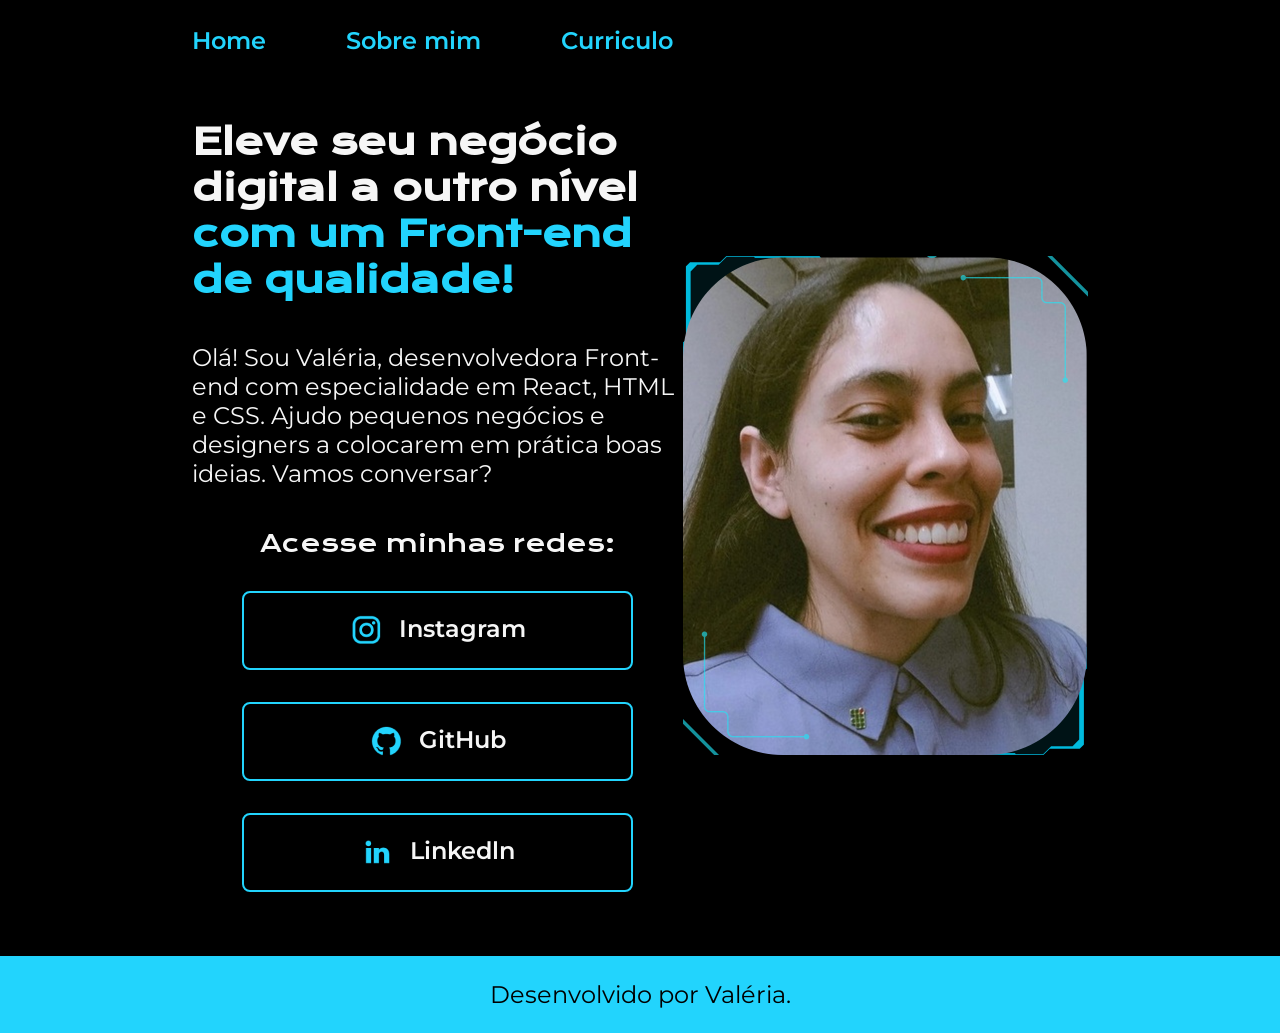
==== index.html @ f46835f8 "Primeiro envio" ====
<!DOCTYPE html>
<html lang="pt-br">
<head>
    <meta charset="UTF-8">
    <meta http-equiv="X-UA-Compatible" content="IE=edge">
    <meta name="viewport" content="width=device-width, initial-scale=1.0">
    <title>Portifolio</title>
    <link rel="stylesheet" href="./style/style.css">
</head>

<body>
    <header class="cabecalho">
        <nav class="cabecalho__menu">
            <a class="cabecalho__menu__link" href="index.html" >Home</a>
            <a class="cabecalho__menu__link" href="about.html">Sobre mim</a>
            <a class="cabecalho__menu__link" href="curriculo.html">Curriculo</a>
        </nav>
    </header>
    <main class="apresentacao">
        <section class="apresentacao__conteudo">
            <h1 class="apresentacao__conteudo__titulo">Eleve seu negócio digital a outro nível<strong 
            class="titulo-destaque"> com um Front-end de qualidade!
            </strong></h1>
            <p class="apresentacao__conteudo__texto">Olá! Sou Valéria, desenvolvedora Front-end com especialidade em React, HTML e
            CSS. Ajudo pequenos negócios e designers a colocarem em prática boas ideias. Vamos conversar?</p>
            <div class="apresentacao__links">
                <h2 class="apresentacao__links_subtitulo">Acesse minhas redes:</h2>
                <a class="apresentacao__links__link" href="https://www.instagram.com/airelavcav/">
                    <img src="./assets/instagram.png" alt="">
                    Instagram
                </a>
                <a class="apresentacao__links__link" href="https://github.com/ValeriaCavania">
                    <img src="./assets/github.png" alt="">
                    GitHub
                </a>
                <a class="apresentacao__links__link" href="https://www.linkedin.com/in/valeria-cavania/">
                    <img src="./assets/linkedin.png" alt="">
                    Linkedln
                </a>
            </div>
           
        </section>
        <img src="./assets/img.png" alt="Foto da Valéria">
    </main>
    <footer class="rodape">
        <p>Desenvolvido por Valéria.</p>
    </footer>
</body>

</html>
---- style/style.css ----
@import url('https://fonts.googleapis.com/css2?family=Krona+One&family=Montserrat:ital@0;1&display=swap');

*{
    margin: 0;
    padding: 0;
}

body{
    /* height: 100vh; representa 100% da viewport, que é a tela toda */
    box-sizing: border-box;
    background-color: #000000;
    color: #F6F6F6;
}
.cabecalho{
    padding: 2% 0% 0% 15%;
}
.cabecalho__menu{
    display: flex;
    gap: 80px;
}
.cabecalho__menu__link{
    font-family: 'Montserrat', sans-serif;
    font-size: 24px;
    font-weight: 600;
    color: #22D4FD;
    text-decoration: none;
}

.apresentacao{
    padding: 5% 15%;
    display: flex;
    align-items: center;
    justify-content: space-between;
}
.apresentacao__conteudo{
    display: flex;
    flex-direction: column;
    gap: 40px;
    width: 615px;
}
.apresentacao__conteudo__titulo{
    font-size: 36px;
    font-family: 'Krona One', sans-serif;
}
.titulo-destaque{
    color: #22D4FD;
}

.apresentacao__conteudo__texto{
    font-size: 24px;
    font-family: 'Montserrat', sans-serif;
}
.apresentacao__links{
    display: flex; /*no pai, sempre que vai iniciar o flexbox tem que declarar esse parametro*/
    flex-direction: column;
    justify-content: space-between;
    align-items: center;
    gap: 32px;
}
.apresentacao__links_subtitulo{
    font-family: 'Krona One', sans-serif;
    font-weight: 400;
    font-size: 24px;
}
.apresentacao__links_subtitulo:hover{ /*eu que adicionei esse hover*/
    border: 2px solid #22D4FD;
    border-radius: 8px;
}
.apresentacao__links__link{
    display: flex;
    justify-content: center;
    gap: 16px;
    border: 2px solid #22d4fd;
    width: 387px;
    text-align: center;
    border-radius: 8px;
    font-size: 24px;
    padding: 21.5px 0px;
    font-family: 'Montserrat', sans-serif;
    font-weight: 600;
    color: #f6f6f6;
    text-decoration: none;
}
.apresentacao__links__link:hover{
     background-color: #272727;
}
.rodape{
    padding: 24px;
    color: #000000;
    background-color: #22D4FD;
    text-align: center;
    font-family: 'Montserrat', sans-serif;
    font-size: 24px;
    font-weight: 400;
}
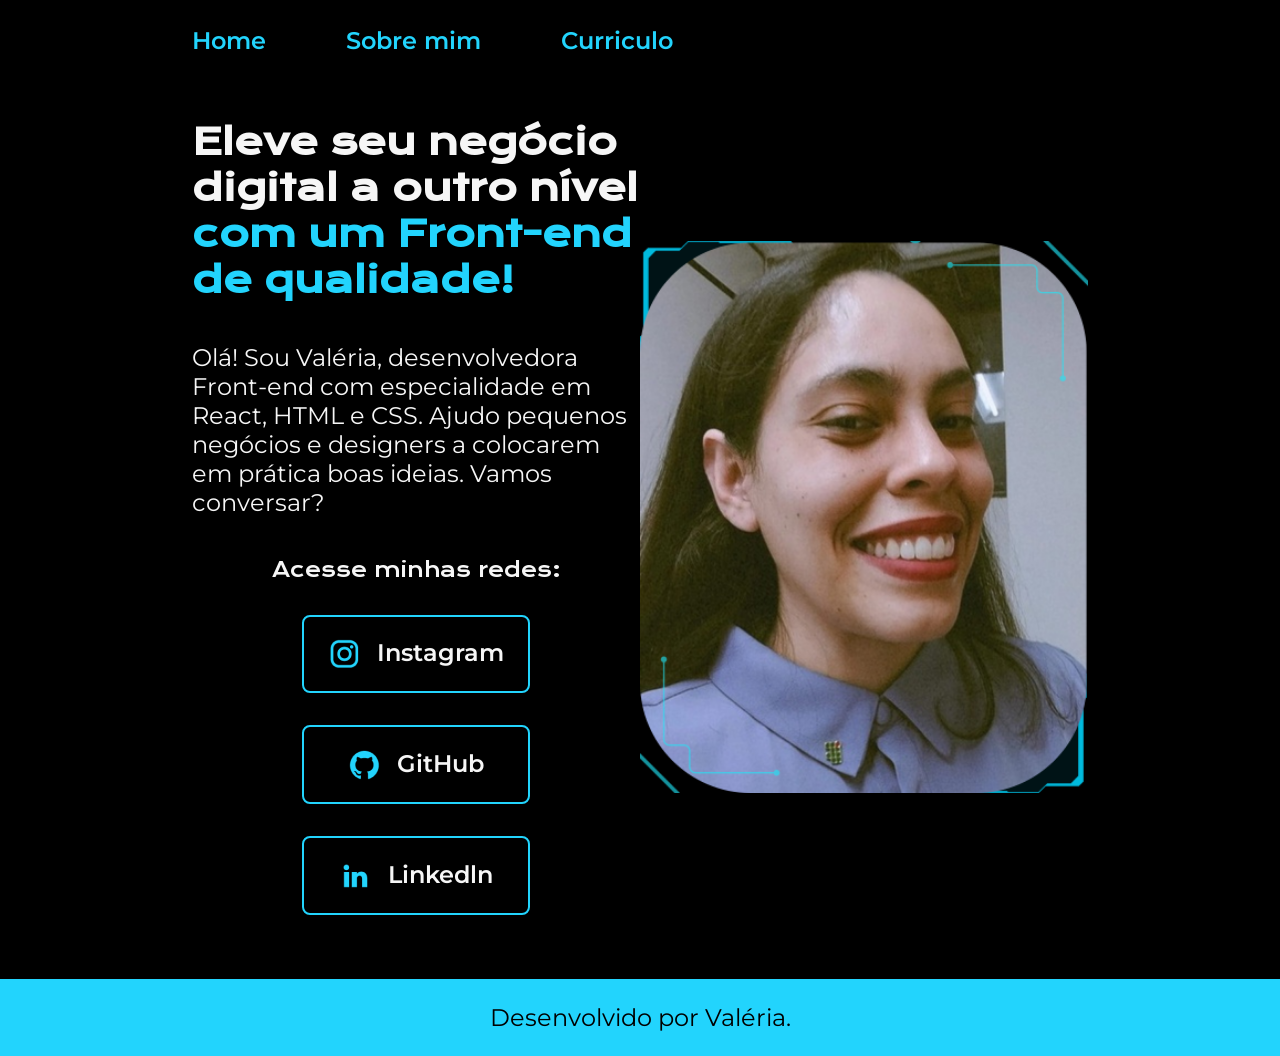
==== commit 371eb6a9: "modificacoes responsivas" ====
--- a/index.html
+++ b/index.html
@@ -24,23 +24,23 @@
             <p class="apresentacao__conteudo__texto">Olá! Sou Valéria, desenvolvedora Front-end com especialidade em React, HTML e
             CSS. Ajudo pequenos negócios e designers a colocarem em prática boas ideias. Vamos conversar?</p>
             <div class="apresentacao__links">
-                <h2 class="apresentacao__links_subtitulo">Acesse minhas redes:</h2>
-                <a class="apresentacao__links__link" href="https://www.instagram.com/airelavcav/">
+                <h2 class="apresentacao__links__subtitulo">Acesse minhas redes:</h2>
+                <a class="apresentacao__links__navegacao" href="https://www.instagram.com/airelavcav/">
                     <img src="./assets/instagram.png" alt="">
                     Instagram
                 </a>
-                <a class="apresentacao__links__link" href="https://github.com/ValeriaCavania">
+                <a class="apresentacao__links__navegacao" href="https://github.com/ValeriaCavania">
                     <img src="./assets/github.png" alt="">
                     GitHub
                 </a>
-                <a class="apresentacao__links__link" href="https://www.linkedin.com/in/valeria-cavania/">
+                <a class="apresentacao__links__navegacao" href="https://www.linkedin.com/in/valeria-cavania/">
                     <img src="./assets/linkedin.png" alt="">
                     Linkedln
                 </a>
             </div>
            
         </section>
-        <img src="./assets/img.png" alt="Foto da Valéria">
+        <img class="apresentacao__imagem" src="./assets/img.png" alt="Foto da Valéria">
     </main>
     <footer class="rodape">
         <p>Desenvolvido por Valéria.</p>
--- a/style/style.css
+++ b/style/style.css
@@ -1,5 +1,14 @@
+@import url('https://fonts.googleapis.com/css2?family=Krona+One&family=Montserrat:ital@0;1&display=swap');
 
-@import url('https://fonts.googleapis.com/css2?family=Krona+One&family=Montserrat:ital@0;1&display=swap');
+:root{
+    --cor-primaria: #000000;
+    --cor-secundaria: #f6f6f6;
+    --cor-terciaria: #22D4FD;
+    --cor-hover: #272727;
+
+    --fonte-primaria: 'Krona One', sans-serif;
+    --fonte-secundaria: 'Montserrat', sans-serif;
+}
 
 *{
     margin: 0;
@@ -7,23 +16,22 @@
 }
 
 body{
-    /* height: 100vh; representa 100% da viewport, que é a tela toda */
     box-sizing: border-box;
-    background-color: #000000;
-    color: #F6F6F6;
+    background-color: var(--cor-primaria);
+    color:var(--cor-secundaria);
 }
 .cabecalho{
     padding: 2% 0% 0% 15%;
 }
 .cabecalho__menu{
     display: flex;
-    gap: 80px;
+    gap: 5rem;
 }
 .cabecalho__menu__link{
-    font-family: 'Montserrat', sans-serif;
-    font-size: 24px;
+    font-family: var(--fonte-secundaria);
+    font-size: 1.5rem;
     font-weight: 600;
-    color: #22D4FD;
+    color:var(--cor-terciaria);
     text-decoration: none;
 }
 
@@ -36,20 +44,20 @@
 .apresentacao__conteudo{
     display: flex;
     flex-direction: column;
-    gap: 40px;
-    width: 615px;
+    gap: 2.5rem;
+    width: 50%;
 }
 .apresentacao__conteudo__titulo{
-    font-size: 36px;
-    font-family: 'Krona One', sans-serif;
+    font-size: 2.25rem; 
+    font-family: var(--fonte-primaria);
 }
 .titulo-destaque{
-    color: #22D4FD;
+    color: var(--cor-terciaria);
 }
 
 .apresentacao__conteudo__texto{
-    font-size: 24px;
-    font-family: 'Montserrat', sans-serif;
+    font-size: 1.5rem;
+    font-family: var(--fonte-secundaria);
 }
 .apresentacao__links{
     display: flex; /*no pai, sempre que vai iniciar o flexbox tem que declarar esse parametro*/
@@ -58,39 +66,42 @@
     align-items: center;
     gap: 32px;
 }
-.apresentacao__links_subtitulo{
-    font-family: 'Krona One', sans-serif;
+.apresentacao__links__subtitulo{
+    font-family: var(--fonte-primaria);
     font-weight: 400;
-    font-size: 24px;
+    font-size: 1.25rem;
 }
 .apresentacao__links_subtitulo:hover{ /*eu que adicionei esse hover*/
-    border: 2px solid #22D4FD;
-    border-radius: 8px;
+    border: 0.125rem solid var(--cor-terciaria);
+    border-radius: 0.5rem;
 }
-.apresentacao__links__link{
+.apresentacao__links__navegacao{
     display: flex;
     justify-content: center;
-    gap: 16px;
-    border: 2px solid #22d4fd;
-    width: 387px;
+    gap: 1rem;
+    border: 0.125rem solid var(--cor-terciaria);
+    width: 50%;
     text-align: center;
-    border-radius: 8px;
-    font-size: 24px;
-    padding: 21.5px 0px;
-    font-family: 'Montserrat', sans-serif;
+    border-radius: 0.5rem;
+    font-size: 1.5rem;
+    padding: 1.34rem 0px;
+    font-family: var(--fonte-secundaria);
     font-weight: 600;
-    color: #f6f6f6;
+    color: var(--cor-secundaria);
     text-decoration: none;
 }
 .apresentacao__links__link:hover{
-     background-color: #272727;
+    background-color: var(--cor-hover);
+}
+.apresentacao__imagem{
+    width: 50%;
 }
 .rodape{
-    padding: 24px;
-    color: #000000;
-    background-color: #22D4FD;
+    padding: 1.5rem;
+    color: var(--cor-primaria);
+    background-color: var(--cor-terciaria);
     text-align: center;
-    font-family: 'Montserrat', sans-serif;
-    font-size: 24px;
+    font-family: var(--fonte-secundaria);
+    font-size: 1.5rem;
     font-weight: 400;
 }
